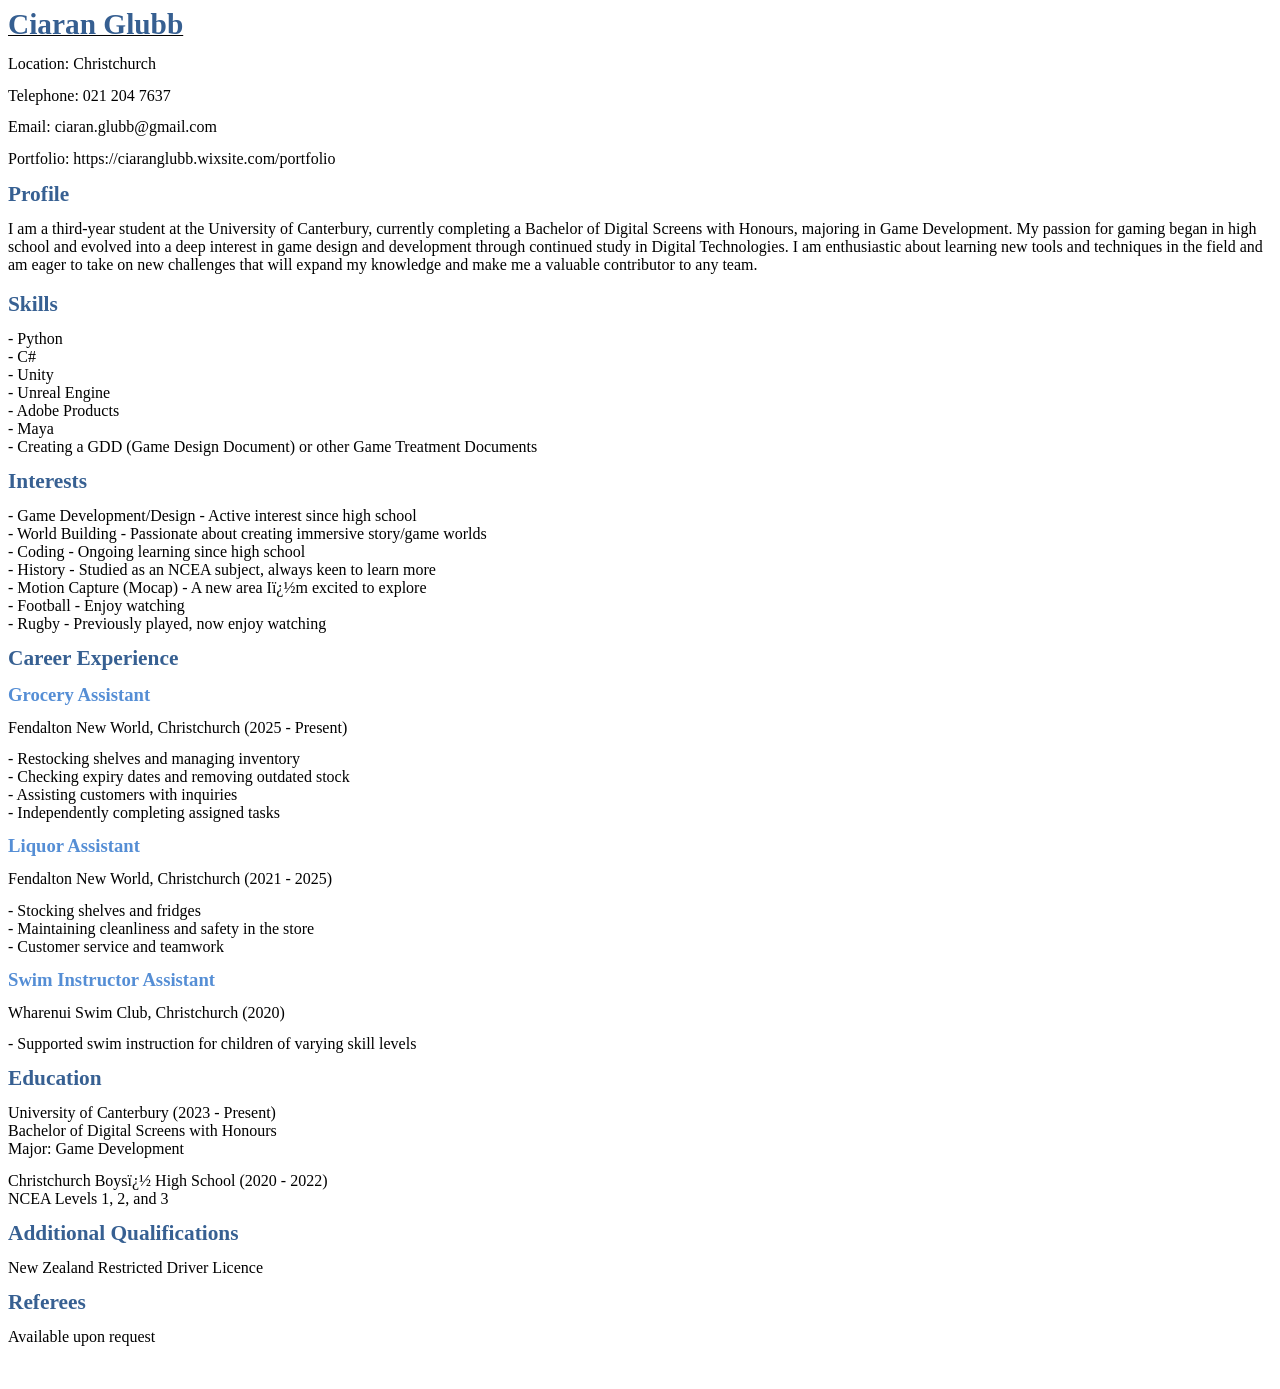
==== Ciaran_Glubb_CV.htm @ c8013cd7 "update" ====
<html>

<head>
<meta http-equiv=Content-Type content="text/html; charset=windows-1252">
<meta name=Generator content="Microsoft Word 15 (filtered)">
<style>
<!--
 /* Style Definitions */
 p.MsoNormal, li.MsoNormal, div.MsoNormal
	{margin-top:0cm;
	margin-right:0cm;
	margin-bottom:10.0pt;
	margin-left:0cm;
	line-height:115%;
	font-size:11.0pt;
	font-family:"Cambria",serif;}
.MsoChpDefault
	{font-family:"Cambria",serif;}
.MsoPapDefault
	{margin-bottom:10.0pt;
	line-height:115%;}
@page WordSection1
	{size:612.0pt 792.0pt;
	margin:72.0pt 90.0pt 72.0pt 90.0pt;}
div.WordSection1
	{page:WordSection1;}
 /* List Definitions */
 ol
	{margin-bottom:0cm;}
ul
	{margin-bottom:0cm;}
-->
</style>

</head>

<body lang=EN-NZ style='word-wrap:break-word'>

<div class=WordSection1>

<p class=MsoNormal><b><u><span lang=EN-US style='font-size:22.0pt;line-height:
115%;color:#365F91'>Ciaran Glubb</span></u></b></p>

<p class=MsoNormal><span lang=EN-US style='font-size:12.0pt;line-height:115%'>Location:
Christchurch</span></p>

<p class=MsoNormal><span lang=EN-US style='font-size:12.0pt;line-height:115%'>Telephone:
021 204 7637</span></p>

<p class=MsoNormal><span lang=EN-US style='font-size:12.0pt;line-height:115%'>Email:
ciaran.glubb@gmail.com</span></p>

<p class=MsoNormal><span lang=EN-US style='font-size:12.0pt;line-height:115%'>Portfolio:
https://ciaranglubb.wixsite.com/portfolio</span></p>

<p class=MsoNormal><b><span lang=EN-US style='font-size:16.0pt;line-height:
115%;color:#376092'>Profile</span></b></p>

<p class=MsoNormal style='margin-bottom:0cm;margin-bottom:0cm;margin-top:0cm;
line-height:normal'><span lang=EN-US style='font-size:12.0pt'>I am a third-year
student at the University of Canterbury, currently completing a Bachelor of
Digital Screens with Honours, majoring in Game Development. My passion for
gaming began in high school and evolved into a deep interest in game design and
development through continued study in Digital Technologies. I am enthusiastic
about learning new tools and techniques in the field and am eager to take on
new challenges that will expand my knowledge and make me a valuable contributor
to any team.</span></p>

<p class=MsoNormal style='margin-bottom:0cm;margin-bottom:0cm;margin-top:0cm;
line-height:normal'><span lang=EN-US style='font-size:12.0pt'>&nbsp;</span></p>

<p class=MsoNormal><b><span lang=EN-US style='font-size:16.0pt;line-height:
115%;color:#376092'>Skills</span></b></p>

<p class=MsoNormal style='line-height:normal'><span lang=EN-US
style='font-size:12.0pt'>- Python<br>
- C#<br>
- Unity<br>
- Unreal Engine<br>
- Adobe Products<br>
- Maya<br>
- Creating a GDD (Game Design Document) or other Game Treatment Documents</span></p>

<p class=MsoNormal><b><span lang=EN-US style='font-size:16.0pt;line-height:
115%;color:#376092'>Interests</span></b></p>

<p class=MsoNormal style='line-height:normal'><span lang=EN-US
style='font-size:12.0pt'>- Game Development/Design - Active interest since high
school<br>
- World Building - Passionate about creating immersive story/game worlds<br>
- Coding - Ongoing learning since high school<br>
- History - Studied as an NCEA subject, always keen to learn more<br>
- Motion Capture (Mocap) - A new area I�m excited to explore<br>
- Football - Enjoy watching<br>
- Rugby - Previously played, now enjoy watching</span></p>

<p class=MsoNormal><b><span lang=EN-US style='font-size:16.0pt;line-height:
115%;color:#376092'>Career Experience</span></b></p>

<p class=MsoNormal><b><span lang=EN-US style='font-size:14.0pt;line-height:
115%;color:#558ED5'>Grocery Assistant</span></b></p>

<p class=MsoNormal style='line-height:normal'><span lang=EN-US
style='font-size:12.0pt'>Fendalton New World, Christchurch (2025 - Present)</span></p>

<p class=MsoNormal style='line-height:normal'><span lang=EN-US
style='font-size:12.0pt'>- Restocking shelves and managing inventory<br>
- Checking expiry dates and removing outdated stock<br>
- Assisting customers with inquiries<br>
- Independently completing assigned tasks</span></p>

<p class=MsoNormal><b><span lang=EN-US style='font-size:14.0pt;line-height:
115%;color:#558ED5'>Liquor Assistant</span></b></p>

<p class=MsoNormal style='line-height:normal'><span lang=EN-US
style='font-size:12.0pt'>Fendalton New World, Christchurch (2021 - 2025)</span></p>

<p class=MsoNormal style='line-height:normal'><span lang=EN-US
style='font-size:12.0pt'>- Stocking shelves and fridges<br>
- Maintaining cleanliness and safety in the store<br>
- Customer service and teamwork</span></p>

<p class=MsoNormal><b><span lang=EN-US style='font-size:14.0pt;line-height:
115%;color:#558ED5'>Swim Instructor Assistant</span></b></p>

<p class=MsoNormal style='line-height:normal'><span lang=EN-US
style='font-size:12.0pt'>Wharenui Swim Club, Christchurch (2020)</span></p>

<p class=MsoNormal style='line-height:normal'><span lang=EN-US
style='font-size:12.0pt'>- Supported swim instruction for children of varying
skill levels</span></p>

<p class=MsoNormal><b><span lang=EN-US style='font-size:16.0pt;line-height:
115%;color:#376092'>Education</span></b></p>

<p class=MsoNormal style='line-height:normal'><span lang=EN-US
style='font-size:12.0pt'>University of Canterbury (2023 - Present)<br>
Bachelor of Digital Screens with Honours<br>
Major: Game Development</span></p>

<p class=MsoNormal style='line-height:normal'><span lang=EN-US
style='font-size:12.0pt'>Christchurch Boys� High School (2020 - 2022)<br>
NCEA Levels 1, 2, and 3</span></p>

<p class=MsoNormal><b><span lang=EN-US style='font-size:16.0pt;line-height:
115%;color:#376092'>Additional Qualifications</span></b></p>

<p class=MsoNormal style='line-height:normal'><span lang=EN-US
style='font-size:12.0pt'>New Zealand Restricted Driver Licence</span></p>

<p class=MsoNormal><b><span lang=EN-US style='font-size:16.0pt;line-height:
115%;color:#376092'>Referees</span></b></p>

<p class=MsoNormal style='line-height:normal'><span lang=EN-US
style='font-size:12.0pt'>Available upon request</span></p>

<p class=MsoNormal style='margin-right:10.0cm'><span lang=EN-US>&nbsp;</span></p>

</div>

</body>

</html>
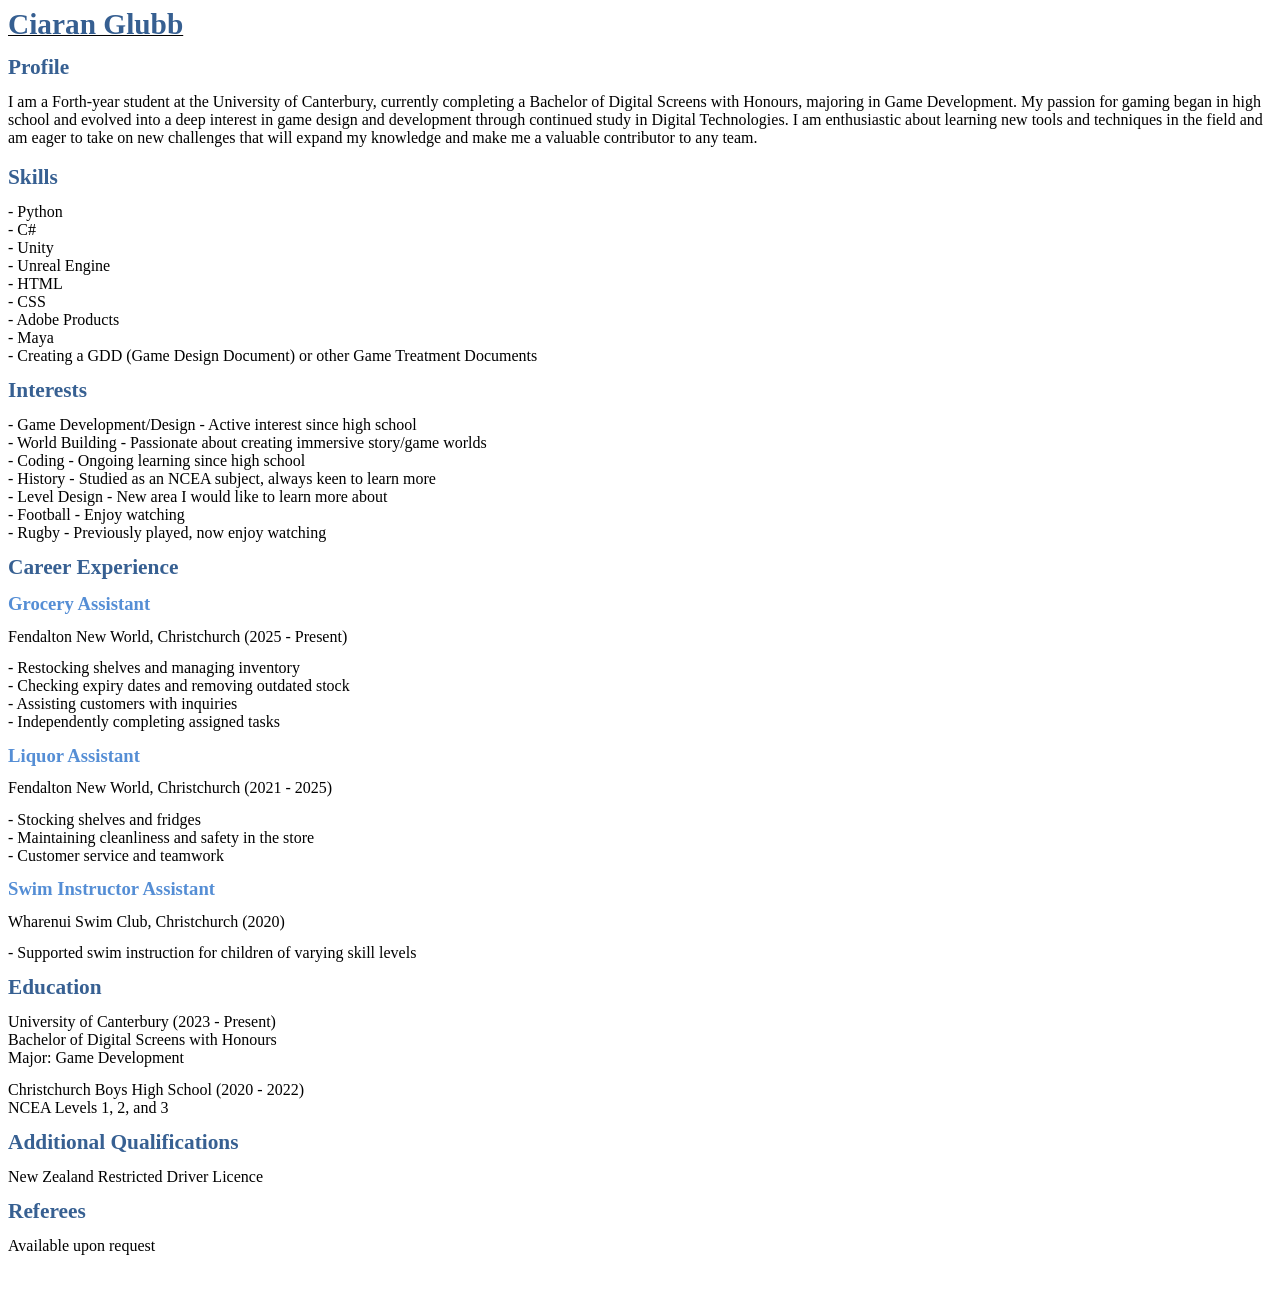
==== commit 62aefd1a: "Update" ====
--- a/Ciaran_Glubb_CV.htm
+++ b/Ciaran_Glubb_CV.htm
@@ -41,23 +41,11 @@
 <p class=MsoNormal><b><u><span lang=EN-US style='font-size:22.0pt;line-height:
 115%;color:#365F91'>Ciaran Glubb</span></u></b></p>
 
-<p class=MsoNormal><span lang=EN-US style='font-size:12.0pt;line-height:115%'>Location:
-Christchurch</span></p>
-
-<p class=MsoNormal><span lang=EN-US style='font-size:12.0pt;line-height:115%'>Telephone:
-021 204 7637</span></p>
-
-<p class=MsoNormal><span lang=EN-US style='font-size:12.0pt;line-height:115%'>Email:
-ciaran.glubb@gmail.com</span></p>
-
-<p class=MsoNormal><span lang=EN-US style='font-size:12.0pt;line-height:115%'>Portfolio:
-https://ciaranglubb.wixsite.com/portfolio</span></p>
-
 <p class=MsoNormal><b><span lang=EN-US style='font-size:16.0pt;line-height:
 115%;color:#376092'>Profile</span></b></p>
 
 <p class=MsoNormal style='margin-bottom:0cm;margin-bottom:0cm;margin-top:0cm;
-line-height:normal'><span lang=EN-US style='font-size:12.0pt'>I am a third-year
+line-height:normal'><span lang=EN-US style='font-size:12.0pt'>I am a Forth-year
 student at the University of Canterbury, currently completing a Bachelor of
 Digital Screens with Honours, majoring in Game Development. My passion for
 gaming began in high school and evolved into a deep interest in game design and
@@ -77,6 +65,8 @@
 - C#<br>
 - Unity<br>
 - Unreal Engine<br>
+- HTML <br>
+- CSS <br>
 - Adobe Products<br>
 - Maya<br>
 - Creating a GDD (Game Design Document) or other Game Treatment Documents</span></p>
@@ -90,7 +80,7 @@
 - World Building - Passionate about creating immersive story/game worlds<br>
 - Coding - Ongoing learning since high school<br>
 - History - Studied as an NCEA subject, always keen to learn more<br>
-- Motion Capture (Mocap) - A new area I�m excited to explore<br>
+- Level Design - New area I would like to learn more about<br>
 - Football - Enjoy watching<br>
 - Rugby - Previously played, now enjoy watching</span></p>
 
@@ -139,7 +129,7 @@
 Major: Game Development</span></p>
 
 <p class=MsoNormal style='line-height:normal'><span lang=EN-US
-style='font-size:12.0pt'>Christchurch Boys� High School (2020 - 2022)<br>
+style='font-size:12.0pt'>Christchurch Boys High School (2020 - 2022)<br>
 NCEA Levels 1, 2, and 3</span></p>
 
 <p class=MsoNormal><b><span lang=EN-US style='font-size:16.0pt;line-height:
